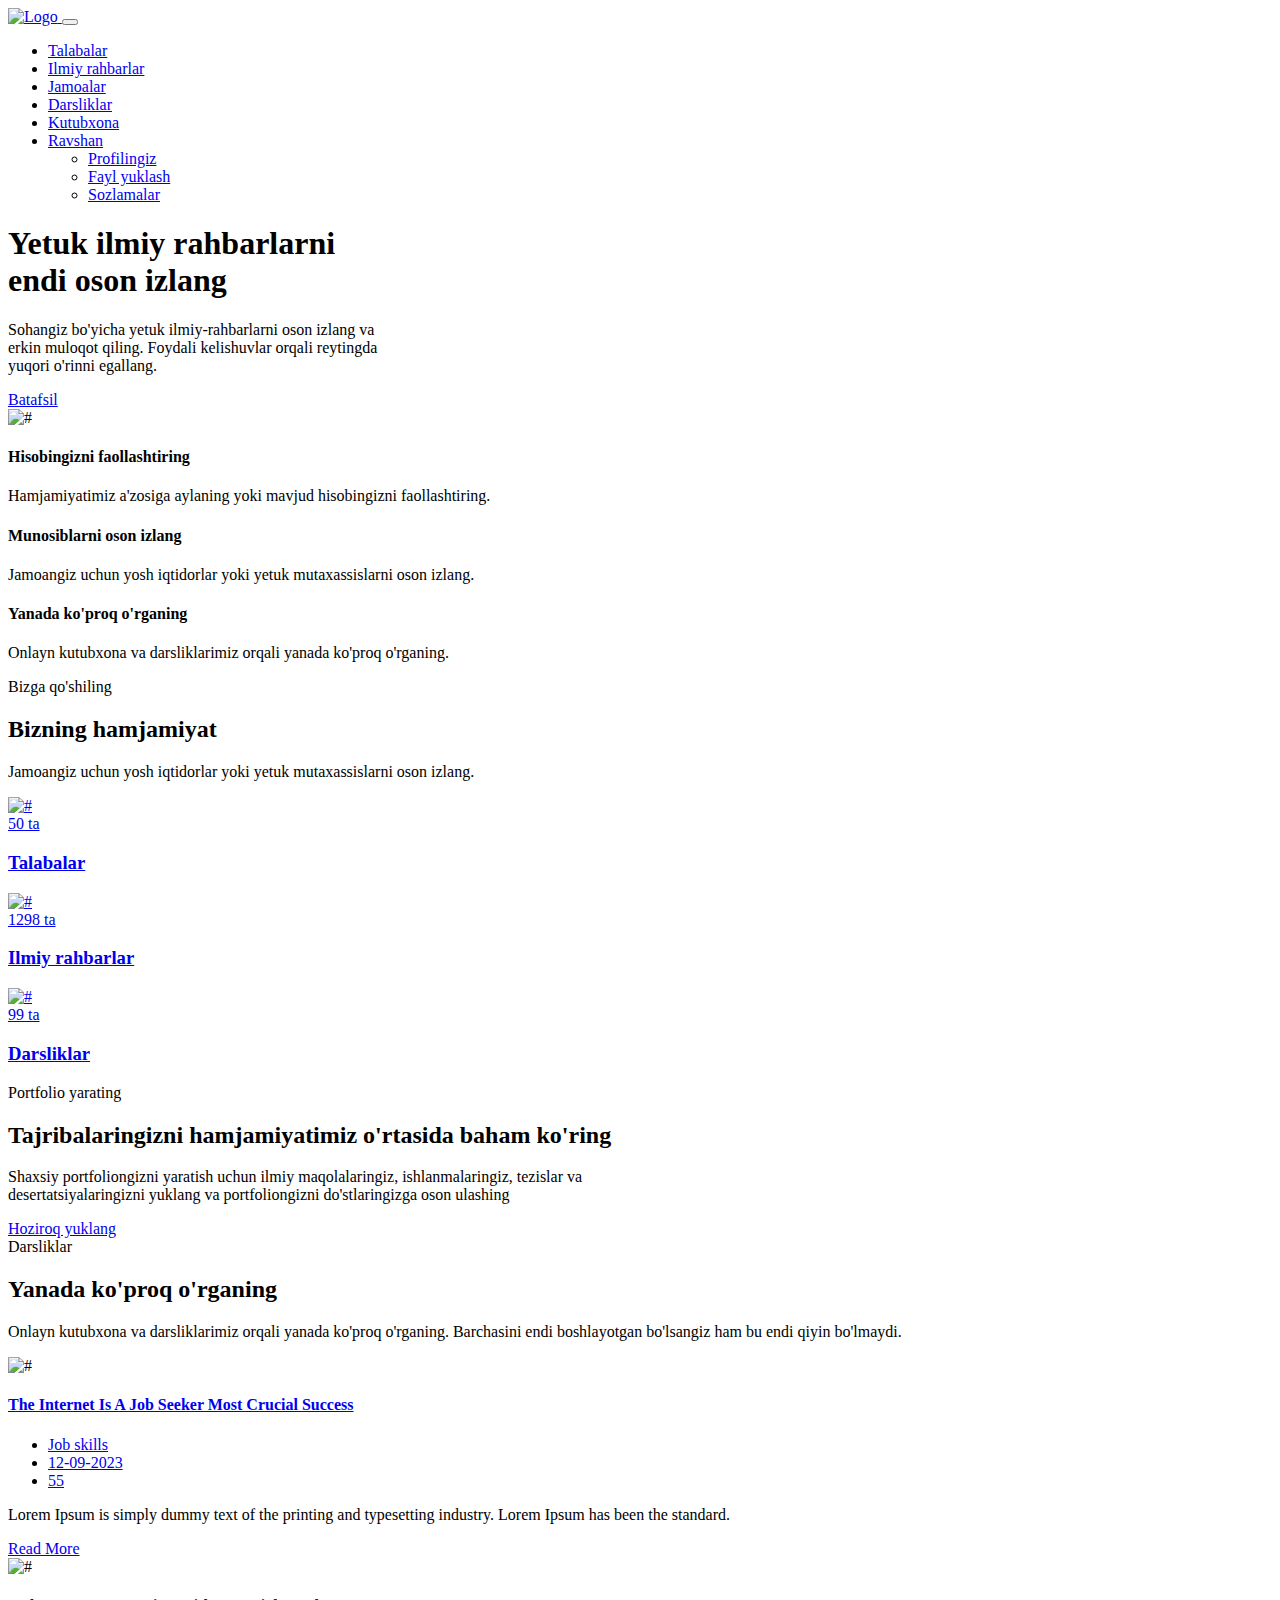
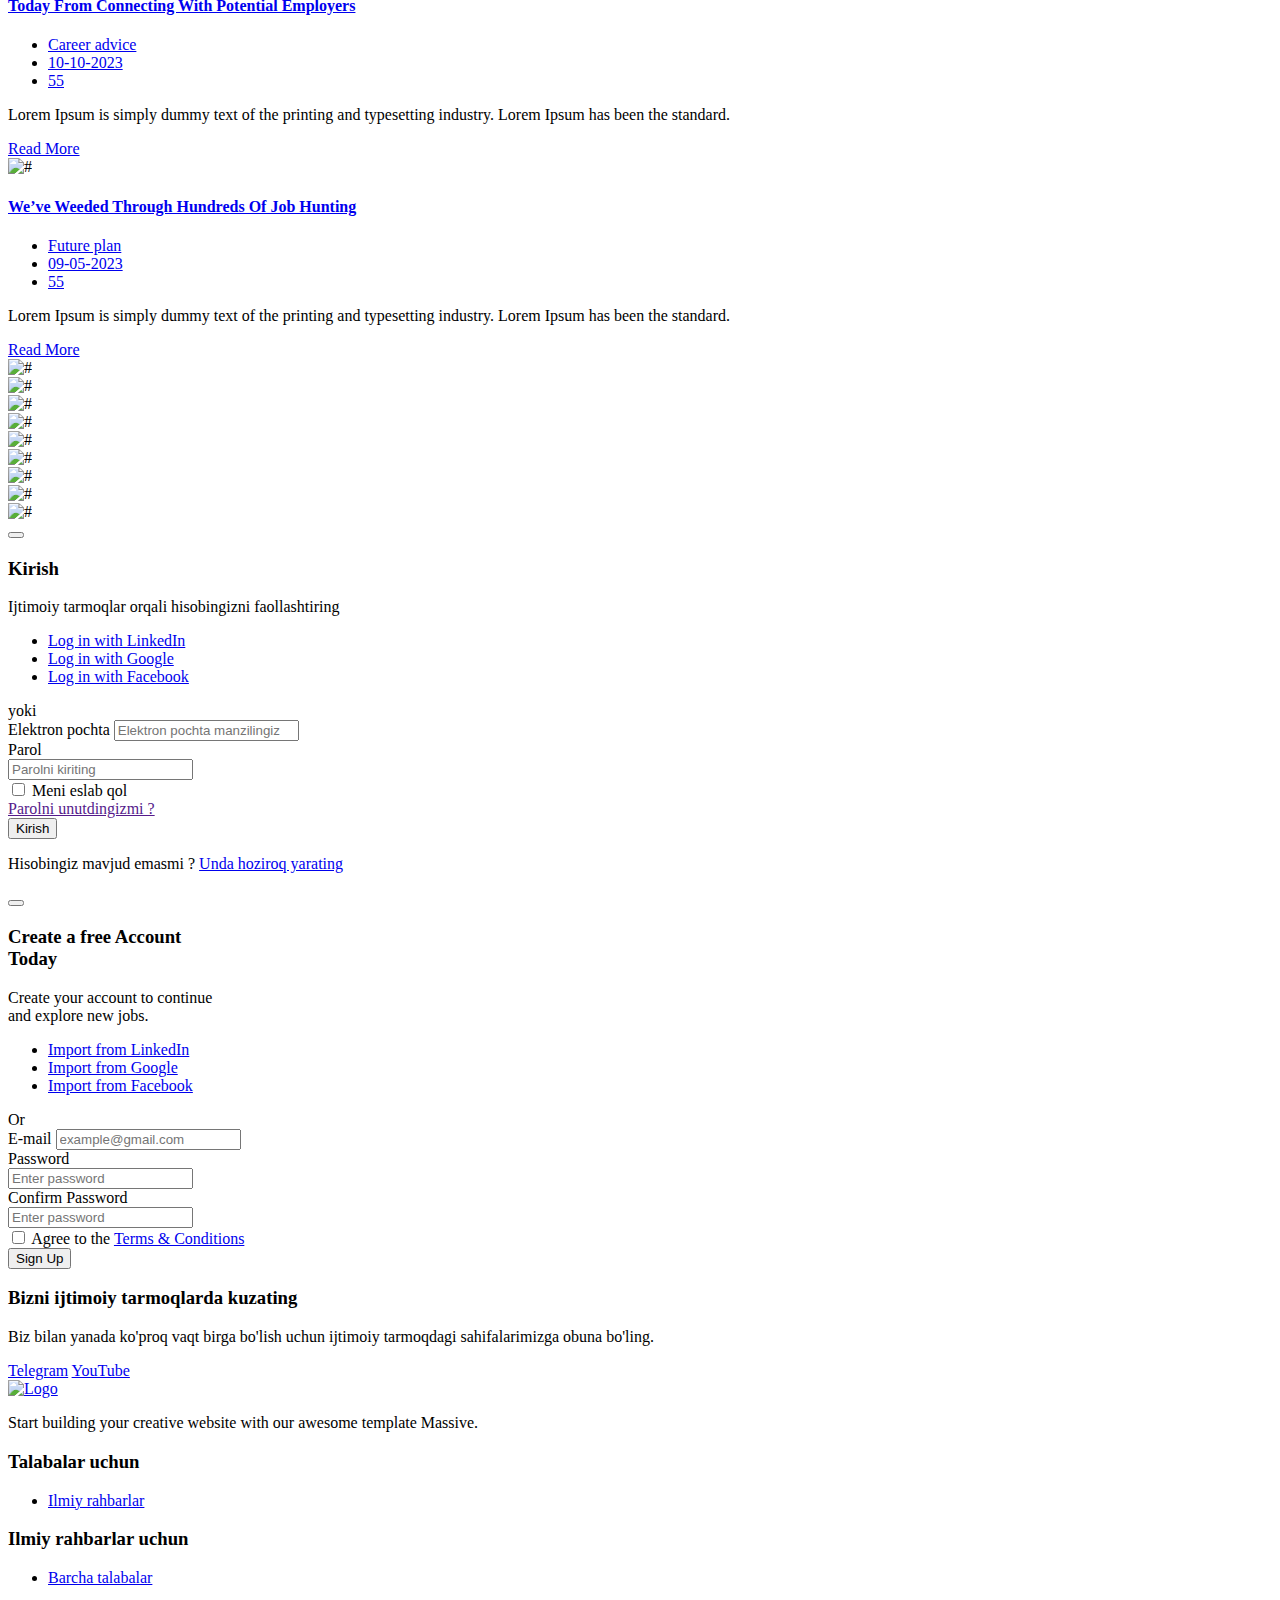
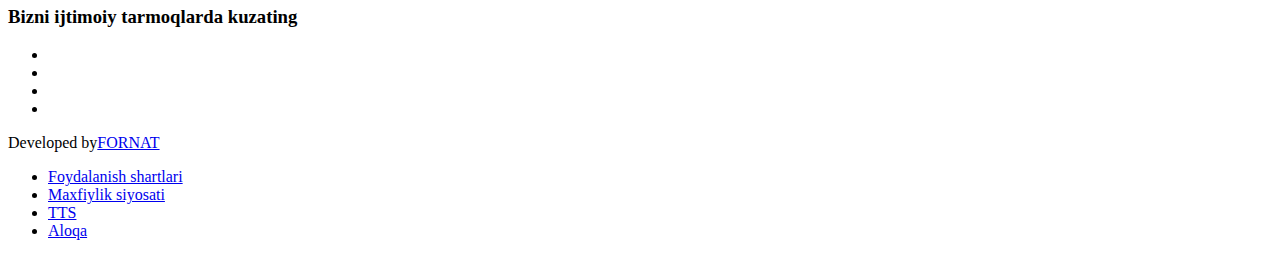
==== Science.Demo/Views/Home/index.html @ 874b8c21 "initial commit" ====
<!doctype html>
<html class="no-js" lang="">
<head>
    <meta charset="utf-8">
    <meta http-equiv="x-ua-compatible" content="ie=edge">
    <title>Science.uz</title>
    <meta name="description" content="">
    <meta name="viewport" content="width=device-width, initial-scale=1">
    <link href="https://fonts.googleapis.com/css2?family=Inter:wght@100;200;300;400;500;600;700;800;900&display=swap"
        rel="stylesheet">
    <link rel="stylesheet" href="/assets/css/bootstrap.min.css" />
    <link rel="stylesheet" href="/assets/css/LineIcons.2.0.css" />
    <link rel="stylesheet" href="/assets/css/animate.css" />
    <link rel="stylesheet" href="/assets/css/glightbox.min.css" />
    <link rel="stylesheet" href="/assets/css/tiny-slider.css" />
    <link rel="stylesheet" href="/assets/css/main.css" />
</head>
<body>

    <div id="loading-area"></div>

    <!-- Start Header Area -->
    <header class="header">
        <div class="navbar-area">
            <div class="container">
                <div class="row align-items-center">
                    <div class="col-lg-12">
                        <nav class="navbar navbar-expand-lg">
                            <a class="navbar-brand logo" href="index.html">
                                <img class="logo1" src="/assets/images/logo/logo.svg" alt="Logo" />
                            </a>
                            <button class="navbar-toggler" type="button" data-toggle="collapse"
                                data-target="#navbarSupportedContent" aria-controls="navbarSupportedContent"
                                aria-expanded="false" aria-label="Toggle navigation">
                                <span class="toggler-icon"></span>
                                <span class="toggler-icon"></span>
                                <span class="toggler-icon"></span>
                            </button>
                            <div class="collapse navbar-collapse sub-menu-bar" id="navbarSupportedContent">
                                <ul id="nav" class="navbar-nav ml-auto">
                                    <li class="nav-item"><a href="students.html">Talabalar</a></li>
                                    <li class="nav-item"><a href="advisors.html">Ilmiy rahbarlar</a></li>
                                    <li class="nav-item"><a href="#">Jamoalar</a></li>
                                    <li class="nav-item"><a href="#">Darsliklar </a></li>
                                    <li class="nav-item"><a href="#">Kutubxona </a></li>
                                    <li class="nav-item"><a href="#"><span class="lni lni-user mr-1"></span> Ravshan</a>
                                        <ul class="sub-menu">
                                        <li><a href="/Views/Student/profile.html"><span class="lni lni-user mr-1"></span> Profilingiz</a></li>
                                        <li><a href="/Views/Student/upload.html"><span class="lni lni-upload mr-1"></span> Fayl yuklash</a></li>
                                        <li><a href="/Views/Student/settings.html"><span class="lni lni-cog mr-1"></span> Sozlamalar</a></li>
                                        </ul>
                                    </li>
                                </ul>
                            </div>
                            <!-- navbar collapse -->
                            <!--div class="button">
                                <a href="javacript:" data-toggle="modal" data-target="#login" class="btn">Kirish</a>
                            </!--div>
                        </nav>
                        <!-- navbar -->
                    </div>
                </div>
                <!-- row -->
            </div>
            <!-- container -->
        </div>
        <!-- navbar area -->
    </header>
    <!-- End Header Area -->

    <!-- Start Hero Area -->
    <section class="hero-area">
        <!-- Single Slider -->
        <div class="hero-inner">
            <div class="container">
                <div class="row ">
                    <div class="col-lg-6 co-12">
                        <div class="inner-content">
                            <div class="hero-text">
                                <h1 class="wow fadeInUp" data-wow-delay=".3s">Yetuk ilmiy rahbarlarni<br>endi oson izlang</h1>
                                <p class="wow fadeInUp" data-wow-delay=".5s">Sohangiz bo'yicha yetuk ilmiy-rahbarlarni oson izlang va <br> erkin muloqot qiling. 
                                    Foydali kelishuvlar orqali reytingda <br> yuqori o'rinni egallang.
                                </p>
                                <div class="button">
                                    <a href="javacript:" data-toggle="modal" data-target="#login" class="btn wow fadeInUp" data-wow-delay=".7s">Batafsil</a>
                                </div>
                            </div>
                        </div>
                    </div>
                    <div class="col-lg-6 co-12">
                        <div class="hero-video-head wow fadeInRight" data-wow-delay=".5s">
                            <div class="video-inner">
                                <img src="/assets/images/hero/hero-image.png" alt="#">
                                <a href="https://www.youtube.com/watch?v=cz4z8CyvDas" class="glightbox hero-video"><i
                                        class="lni lni-play"></i></a>
                                <!-- Video Animation -->
                                <div class="promo-video">
                                    <div class="waves-block">
                                        <div class="waves wave-1"></div>
                                        <div class="waves wave-2"></div>
                                        <div class="waves wave-3"></div>
                                    </div>
                                </div>
                                <!--/ End Video Animation -->
                            </div>
                        </div>
                    </div>
                </div>
            </div>
        </div>
        <!--/ End Single Slider -->
    </section>
    <!--/ End Hero Area -->

    <!-- Start Apply Process Area -->
    <section class="apply-process section">
        <div class="container">
            <div class="row">
                <div class="col-lg-4 col-md-4 col-12">
                    <div class="process-item">
                        <i class="lni lni-user"></i>
                        <h4>Hisobingizni faollashtiring</h4>
                        <p>Hamjamiyatimiz   a'zosiga aylaning yoki mavjud hisobingizni faollashtiring.</p>
                    </div>
                </div>
                <div class="col-lg-4 col-md-4 col-12">
                    <div class="process-item">
                        <i class="lni lni-search"></i>  
                        <h4>Munosiblarni oson izlang</h4>
                        <p>Jamoangiz uchun yosh iqtidorlar yoki yetuk mutaxassislarni oson izlang.</p>
                    </div>
                </div>
                <div class="col-lg-4 col-md-4 col-12">
                    <div class="process-item">
                        <i class="lni lni-book"></i>
                        <h4>Yanada ko'proq o'rganing</h4>
                        <p>Onlayn kutubxona va darsliklarimiz orqali yanada ko'proq o'rganing.</p>
                    </div>
                </div>
            </div>
        </div>
    </section>
    <!--/ End Apply Process Area -->

    <section class="job-category style2 section">
        <div class="container">
            <div class="row">
                <div class="col-12">
                    <div class="section-title">
                        <span class="wow fadeInDown" data-wow-delay=".2s" style="visibility: visible; animation-delay: 0.2s; animation-name: fadeInDown;">Bizga qo'shiling</span>
                        <h2 class="wow fadeInUp" data-wow-delay=".4s" style="visibility: visible; animation-delay: 0.4s; animation-name: fadeInUp;">Bizning hamjamiyat</h2>
                        <p class="wow fadeInUp" data-wow-delay=".6s" style="visibility: visible; animation-delay: 0.6s; animation-name: fadeInUp;">Jamoangiz uchun yosh iqtidorlar yoki yetuk mutaxassislarni oson izlang.</p>
                    </div>
                </div>
            </div>
            <div class="cat-head">
                <div class="row">
                    <div class="col-lg-4 col-md-6 col-12">
                        <a href="browse-jobs.html" class="single-cat wow fadeInUp" data-wow-delay=".2s" style="visibility: visible; animation-delay: 0.2s; animation-name: fadeInUp;">
                            <div class="top-side">
                                <img src="/assets/images/call-action/student.jpg" alt="#">
                                </div>
                                <div class="bottom-side">
                                <span class="available-job">50 ta</span>
                                <h3>Talabalar <i class="lni lni-arrow-right"></i></h3>
                            </div>
                        </a>
                    </div>
                    <div class="col-lg-4 col-md-6 col-12">
                        <a href="browse-jobs.html" class="single-cat wow fadeInUp" data-wow-delay=".4s" style="visibility: visible; animation-delay: 0.4s; animation-name: fadeInUp;">
                            <div class="top-side">
                                <img src="/assets/images/call-action/advisor.jpg" alt="#">
                            </div>
                            <div class="bottom-side">
                                <span class="available-job">1298 ta</span>
                                <h3>Ilmiy rahbarlar <i class="lni lni-arrow-right"></i></h3>
                            </div>
                        </a>
                    </div>
                    <div class="col-lg-4 col-md-6 col-12">
                        <a href="browse-jobs.html" class="single-cat wow fadeInUp" data-wow-delay=".6s" style="visibility: visible; animation-delay: 0.6s; animation-name: fadeInUp;">
                            <div class="top-side">
                                <img src="/assets/images/call-action/learning.jpg" alt="#">
                            </div>
                            <div class="bottom-side">
                                <span class="available-job">99 ta</span>
                                <h3>Darsliklar <i class="lni lni-arrow-right"></i></h3>
                            </div>
                        </a>
                    </div>
                </div>
            </div>
        </div>
    </section>

    <!-- Start Call Action Area -->
    <section class="call-action overlay section">
        <div class="container">
            <div class="row ">
                <div class="col-lg-8 offset-lg-2 col-12">
                    <div class="inner">
                        <div class="section-title">
                            <span class="wow fadeInDown" data-wow-delay=".2s">Portfolio yarating</span>
                            <h2 class="wow fadeInUp" data-wow-delay=".4s">Tajribalaringizni hamjamiyatimiz o'rtasida baham ko'ring</h2>
                            <p class="wow fadeInUp" data-wow-delay=".6s">Shaxsiy portfoliongizni yaratish uchun ilmiy maqolalaringiz, ishlanmalaringiz, tezislar va <br> desertatsiyalaringizni yuklang va portfoliongizni do'stlaringizga oson ulashing</p>
                            <div class="button wow fadeInUp" data-wow-delay=".8s">
                                <a href="#" class="btn"><i class="lni lni-upload"></i> Hoziroq yuklang</a>
                            </div>
                        </div>
                    </div>
                </div>
            </div>
        </div>
    </section>
    <!-- /End Call Action Area -->

    <div class="latest-news-area section">
        <div class="container">
        <div class="row">
        <div class="col-12">
        <div class="section-title">
        <span class="wow fadeInDown" data-wow-delay=".2s" style="visibility: visible; animation-delay: 0.2s; animation-name: fadeInDown;">Darsliklar</span>
        <h2 class="wow fadeInUp" data-wow-delay=".4s" style="visibility: visible; animation-delay: 0.4s; animation-name: fadeInUp;">Yanada ko'proq o'rganing</h2>
        <p class="wow fadeInUp" data-wow-delay=".6s" style="visibility: visible; animation-delay: 0.6s; animation-name: fadeInUp;">Onlayn kutubxona va darsliklarimiz orqali yanada ko'proq o'rganing. Barchasini endi boshlayotgan
        bo'lsangiz ham bu endi qiyin bo'lmaydi.</p>
        </div>
        </div>
        </div>
        <div class="row">
        <div class="col-lg-4 col-md-6 col-12">
        
        <div class="single-news wow fadeInUp" data-wow-delay=".3s" style="visibility: visible; animation-delay: 0.3s; animation-name: fadeInUp;">
        <div class="image">
        <img class="thumb" src="/assets/images/call-action/student.jpg" alt="#">
        </div>
        <div class="content-body">
        <h4 class="title"><a href="blog-single.html">The Internet Is A Job Seeker Most
        Crucial Success</a></h4>
        <div class="meta-details">
        <ul>
        <li><a href="javascript:"><i class="lni lni-tag"></i> Job skills</a></li>
        <li><a href="javascript:"><i class="lni lni-calendar"></i> 12-09-2023</a></li>
        <li><a href="javascript:"><i class="lni lni-eye"></i> 55</a></li>
        </ul>
        </div>
        <p>Lorem Ipsum is simply dummy text of the printing and typesetting industry. Lorem Ipsum
        has been the standard.</p>
        <div class="button">
        <a href="blog-single.html" class="btn">Read More</a>
        </div>
        </div>
        </div>
        
        </div>
        <div class="col-lg-4 col-md-6 col-12">
        
        <div class="single-news wow fadeInUp" data-wow-delay=".5s" style="visibility: visible; animation-delay: 0.5s; animation-name: fadeInUp;">
        <div class="image">
        <img class="thumb" src="/assets/images/call-action/advisor.jpg" alt="#">
        </div>
        <div class="content-body">
        <h4 class="title"><a href="blog-single.html">Today From Connecting With Potential
        Employers</a></h4>
        <div class="meta-details">
        <ul>
        <li><a href="javascript:"><i class="lni lni-tag"></i> Career advice</a></li>
        <li><a href="javascript:"><i class="lni lni-calendar"></i> 10-10-2023</a></li>
        <li><a href="javascript:"><i class="lni lni-eye"></i> 55</a></li>
         </ul>
        </div>
        <p>Lorem Ipsum is simply dummy text of the printing and typesetting industry. Lorem Ipsum
        has been the standard.</p>
        <div class="button">
        <a href="blog-single.html" class="btn">Read More</a>
        </div>
        </div>
        </div>
        
        </div>
        <div class="col-lg-4 col-md-6 col-12">
        
        <div class="single-news wow fadeInUp" data-wow-delay=".7s" style="visibility: visible; animation-delay: 0.7s; animation-name: fadeInUp;">
        <div class="image">
        <img class="thumb" src="/assets/images/call-action/learning.jpg" alt="#">
        </div>
        <div class="content-body">
        <h4 class="title"><a href="blog-single.html">We’ve Weeded Through Hundreds Of Job
        Hunting</a></h4>
        <div class="meta-details">
        <ul>
        <li><a href="javascript:"><i class="lni lni-tag"></i> Future plan</a></li>
        <li><a href="javascript:"><i class="lni lni-calendar"></i> 09-05-2023</a></li>
        <li><a href="javascript:"><i class="lni lni-eye"></i> 55</a></li>
        </ul>
        </div>
        <p>Lorem Ipsum is simply dummy text of the printing and typesetting industry. Lorem Ipsum
        has been the standard.</p>
        <div class="button">
        <a href="blog-single.html" class="btn">Read More</a>
        </div>
        </div>
        </div>
        
        </div>
        </div>
        </div>
    </div>

    <!-- Start Clients Area -->
    <div class="client-logo-section">
        <div class="container">
            <div class="client-logo-wrapper">
                <div class="client-logo-carousel d-flex align-items-center justify-content-between">
                    <div class="client-logo">
                        <img src="assets/images/clients/client1.png" alt="#">
                    </div>
                    <div class="client-logo">
                        <img src="assets/images/clients/client2.png" alt="#">
                    </div>
                    <div class="client-logo">
                        <img src="assets/images/clients/client3.png" alt="#">
                    </div>
                    <div class="client-logo">
                        <img src="assets/images/clients/client4.png" alt="#">
                    </div>
                    <div class="client-logo">
                        <img src="assets/images/clients/client5.png" alt="#">
                    </div>
                    <div class="client-logo">
                        <img src="assets/images/clients/client6.png" alt="#">
                    </div>
                    <div class="client-logo">
                        <img src="assets/images/clients/client2.png" alt="#">
                    </div>
                    <div class="client-logo">
                        <img src="assets/images/clients/client3.png" alt="#">
                    </div>
                    <div class="client-logo">
                        <img src="assets/images/clients/client4.png" alt="#">
                    </div>
                </div>
            </div>
        </div>
    </div>
    <!-- End Clients Area -->

    <!-- Login Modal -->
    <div class="modal fade form-modal" id="login" tabindex="-1" aria-hidden="true">
        <div class="modal-dialog max-width-px-840 position-relative">
            <button type="button"
                class="circle-32 btn-reset bg-white pos-abs-tr mt-md-n6 mr-lg-n6 focus-reset z-index-supper"
                data-dismiss="modal"><i class="lni lni-close"></i></button>
            <div class="login-modal-main">
                <div class="row no-gutters">
                    <div class="col-12">
                        <div class="row">
                            <div class="heading">
                                <h3>Kirish</h3>
                                <p>Ijtimoiy tarmoqlar orqali hisobingizni faollashtiring</p>
                            </div>
                            <div class="social-login">
                                <ul>
                                    <li><a class="linkedin" href="#"><i class="lni lni-linkedin-original"></i> Log in
                                            with LinkedIn</a></li>
                                    <li><a class="google" href="#"><i class="lni lni-google"></i> Log in with
                                            Google</a></li>
                                    <li><a class="facebook" href="#"><i class="lni lni-facebook-original"></i> Log in
                                            with Facebook</a></li>
                                </ul>
                            </div>
                            <div class="or-devider">
                                <span>yoki</span>
                            </div>
                            <form action="/">
                                <div class="form-group">
                                    <label for="email" class="label">Elektron pochta</label>
                                    <input type="email" class="form-control" placeholder="Elektron pochta manzilingiz">
                                </div>
                                <div class="form-group">
                                    <label for="password" class="label">Parol</label>
                                    <div class="position-relative">
                                        <input type="password" class="form-control" placeholder="Parolni kiriting">
                                    </div>
                                </div>
                                <div class="form-group d-flex flex-wrap justify-content-between">
                                    <!-- Default checkbox -->
                                    <div class="form-check">
                                        <input class="form-check-input" type="checkbox" value=""
                                            id="flexCheckDefault" />
                                        <label class="form-check-label" for="flexCheckDefault">Meni eslab qol</label>
                                    </div>
                                    <a href="" class="font-size-3 text-dodger line-height-reset">Parolni unutdingizmi ?</a>
                                </div>
                                <div class="form-group mb-8 button">
                                    <button class="btn ">Kirish</button>
                                </div>
                                <p class="text-center create-new-account">Hisobingiz mavjud emasmi ? <a href="javacript:" data-toggle="modal" data-target="#signup" class="btn">Unda hoziroq yarating</a></p>
                            </form>
                        </div>
                    </div>
                </div>
            </div>
        </div>
    </div>
    <!-- End Login Modal -->

    <!-- Signup Modal -->
    <div class="modal fade form-modal" id="signup" tabindex="-1" aria-hidden="true">
        <div class="modal-dialog max-width-px-840 position-relative">
            <button type="button"
                class="circle-32 btn-reset bg-white pos-abs-tr mt-md-n6 mr-lg-n6 focus-reset z-index-supper"
                data-dismiss="modal"><i class="lni lni-close"></i></button>
            <div class="login-modal-main">
                <div class="row no-gutters">
                    <div class="col-12">
                        <div class="row">
                            <div class="heading">
                                <h3>Create a free Account <br> Today</h3>
                                <p>Create your account to continue <br> and explore new jobs.</p>
                            </div>
                            <div class="social-login">
                                <ul>
                                    <li><a class="linkedin" href="#"><i class="lni lni-linkedin-original"></i> Import from LinkedIn</a></li>
                                    <li><a class="google" href="#"><i class="lni lni-google"></i> Import from
                                            Google</a></li>
                                    <li><a class="facebook" href="#"><i class="lni lni-facebook-original"></i> Import from Facebook</a></li>
                                </ul>
                            </div>
                            <div class="or-devider">
                                <span>Or</span>
                            </div>
                            <form action="/">
                                <div class="form-group">
                                    <label for="email" class="label">E-mail</label>
                                    <input type="email" class="form-control" placeholder="example@gmail.com">
                                </div>
                                <div class="form-group">
                                    <label for="password" class="label">Password</label>
                                    <div class="position-relative">
                                        <input type="password" class="form-control"
                                            placeholder="Enter password">
                                    </div>
                                </div>
                                <div class="form-group">
                                    <label for="password" class="label">Confirm Password</label>
                                    <div class="position-relative">
                                        <input type="password" class="form-control"
                                            placeholder="Enter password">
                                    </div>
                                </div>
                                <div class="form-group d-flex flex-wrap justify-content-between">
                                    <!-- Default checkbox -->
                                    <div class="form-check">
                                        <input class="form-check-input" type="checkbox" value="">
                                        <label class="form-check-label" for="flexCheckDefault">Agree to the <a
                                                href="#">Terms & Conditions</a></label>
                                    </div>
                                </div>
                                <div class="form-group mb-8 button">
                                    <button class="btn ">Sign Up
                                    </button>
                                </div>
                            </form>
                        </div>
                    </div>
                </div>
            </div>
        </div>
    </div>
    <!-- End Signup Modal -->

    <!-- Start Footer Area -->
    <footer class="footer">
        <div class="footer-top">
            <div class="container">
                <div class="row align-items-center justify-content-center">
                    <div class="col-lg-6 col-12">
                        <div class="download-text">
                            <h3>Bizni ijtimoiy tarmoqlarda kuzating</h3>
                            <p>Biz bilan yanada ko'proq vaqt birga bo'lish uchun ijtimoiy tarmoqdagi sahifalarimizga obuna bo'ling.</p>
                        </div>
                    </div>
                    <div class="col-lg-6 col-12">
                        <div class="download-button">
                            <div class="button">
                                <a class="btn" href="#"><i class="lni lni-telegram-original"></i> Telegram</a>
                                <a class="btn" href="#"><i class="lni lni-youtube"></i> YouTube</a>
                            </div>
                        </div>
                    </div>
                </div>
            </div>
        </div>
        <!-- Start Middle Top -->
        <div class="footer-middle">
            <div class="container">
                <div class="row">
                    <div class="col-lg-4 col-md-6 col-12">
                        <!-- Single Widget -->
                        <div class="f-about single-footer">
                            <div class="logo">
                                <a href="index.html"><img src="assets/images/logo/logo.svg" alt="Logo"></a>
                            </div>
                            <p>Start building your creative website with our awesome template Massive.</p>
                        </div>
                        <!-- End Single Widget -->
                    </div>
                    <div class="col-lg-8 col-12">
                        <div class="row">
                            <div class="col-lg-4 col-md-6 col-12">
                                <!-- Single Widget -->
                                <div class="single-footer f-link">
                                    <h3>Talabalar uchun</h3>
                                    <ul>
                                        <li><a href="students.html">Ilmiy rahbarlar</a></li>
                                    </ul>
                                </div>
                                <!-- End Single Widget -->
                            </div>
                            <div class="col-lg-4 col-md-6 col-12">
                                <!-- Single Widget -->
                                <div class="single-footer f-link">
                                    <h3>Ilmiy rahbarlar uchun</h3>
                                    <ul>
                                        <li><a href="advisors.html">Barcha talabalar</a></li>
                                    </ul>
                                </div>
                                <!-- End Single Widget -->
                            </div>
                            <div class="col-lg-4 col-md-6 col-12">
                                <!-- Single Widget -->
                                <div class="single-footer newsletter">
                                    <h3>Bizni ijtimoiy tarmoqlarda kuzating</h3>
                                    <div class="footer-social">
                                        <ul>
                                            <li><a href="#"><i class="lni lni-facebook-original"></i></a></li>
                                            <li><a href="#"><i class="lni lni-telegram-original"></i></a></li>
                                            <li><a href="#"><i class="lni lni-youtube"></i></a></li>
                                            <li><a href="#"><i class="lni lni-instagram-original"></i></a></li>
                                        </ul>
                                    </div>
                                </div>
                                <!-- End Single Widget -->
                            </div>
                        </div>
                    </div>
                </div>
            </div>
        </div>
        <!--/ End Footer Middle -->
        <!-- Start Footer Bottom -->
        <div class="footer-bottom">
            <div class="container">
                <div class="inner">
                    <div class="row">
                        <div class="col-lg-6 col-md-6 col-12">
                            <div class="left">
                                <p>Developed by<a href="https://fornat.uz/" rel="nofollow" target="_blank">FORNAT</a></p>
                            </div>
                        </div>
                        <div class="col-lg-6 col-md-6 col-12">
                            <div class="right">
                                <ul>
                                    <li><a href="#">Foydalanish shartlari</a></li>
                                    <li><a href="#">Maxfiylik siyosati</a></li>
                                    <li><a href="#">TTS</a></li>
                                    <li><a href="#">Aloqa</a></li>
                                </ul>
                            </div>
                        </div>
                    </div>
                </div>
            </div>
        </div>
        <!-- End Footer Middle -->
    </footer>
    <!--/ End Footer Area -->

    <!-- ========================= scroll-top ========================= -->
    <a href="#" class="scroll-top btn-hover">
        <i class="lni lni-chevron-up"></i>
    </a>

    <!-- ========================= JS here ========================= -->
    
    <script src="/assets/js/bootstrap.min.js"></script>
    <script src="/assets/js/wow.min.js"></script>
    <script src="/assets/js/tiny-slider.js"></script>
    <script src="/assets/js/glightbox.min.js"></script>
    <script src="/assets/js/main.js"></script>
    <script type="text/javascript">
        //====== Clients Logo Slider
        tns({
            container: '.client-logo-carousel',
            slideBy: 'page',
            autoplay: true,
            autoplayButtonOutput: false,
            mouseDrag: true,
            gutter: 15,
            nav: false,
            controls: false,
            responsive: {
                0: {
                    items: 1,
                },
                540: {
                    items: 2,
                },
                768: {
                    items: 3,
                },
                992: {
                    items: 4,
                },
                1170: {
                    items: 6,
                }
            }
        });
        //========= glightbox
        GLightbox({
            'href': 'https://www.youtube.com/watch?v=cz4z8CyvDas',
            'type': 'video',
            'source': 'youtube', //vimeo, youtube or local
            'width': 900,
            'autoplayVideos': true,
        });
    </script>
    
</body>

</html>
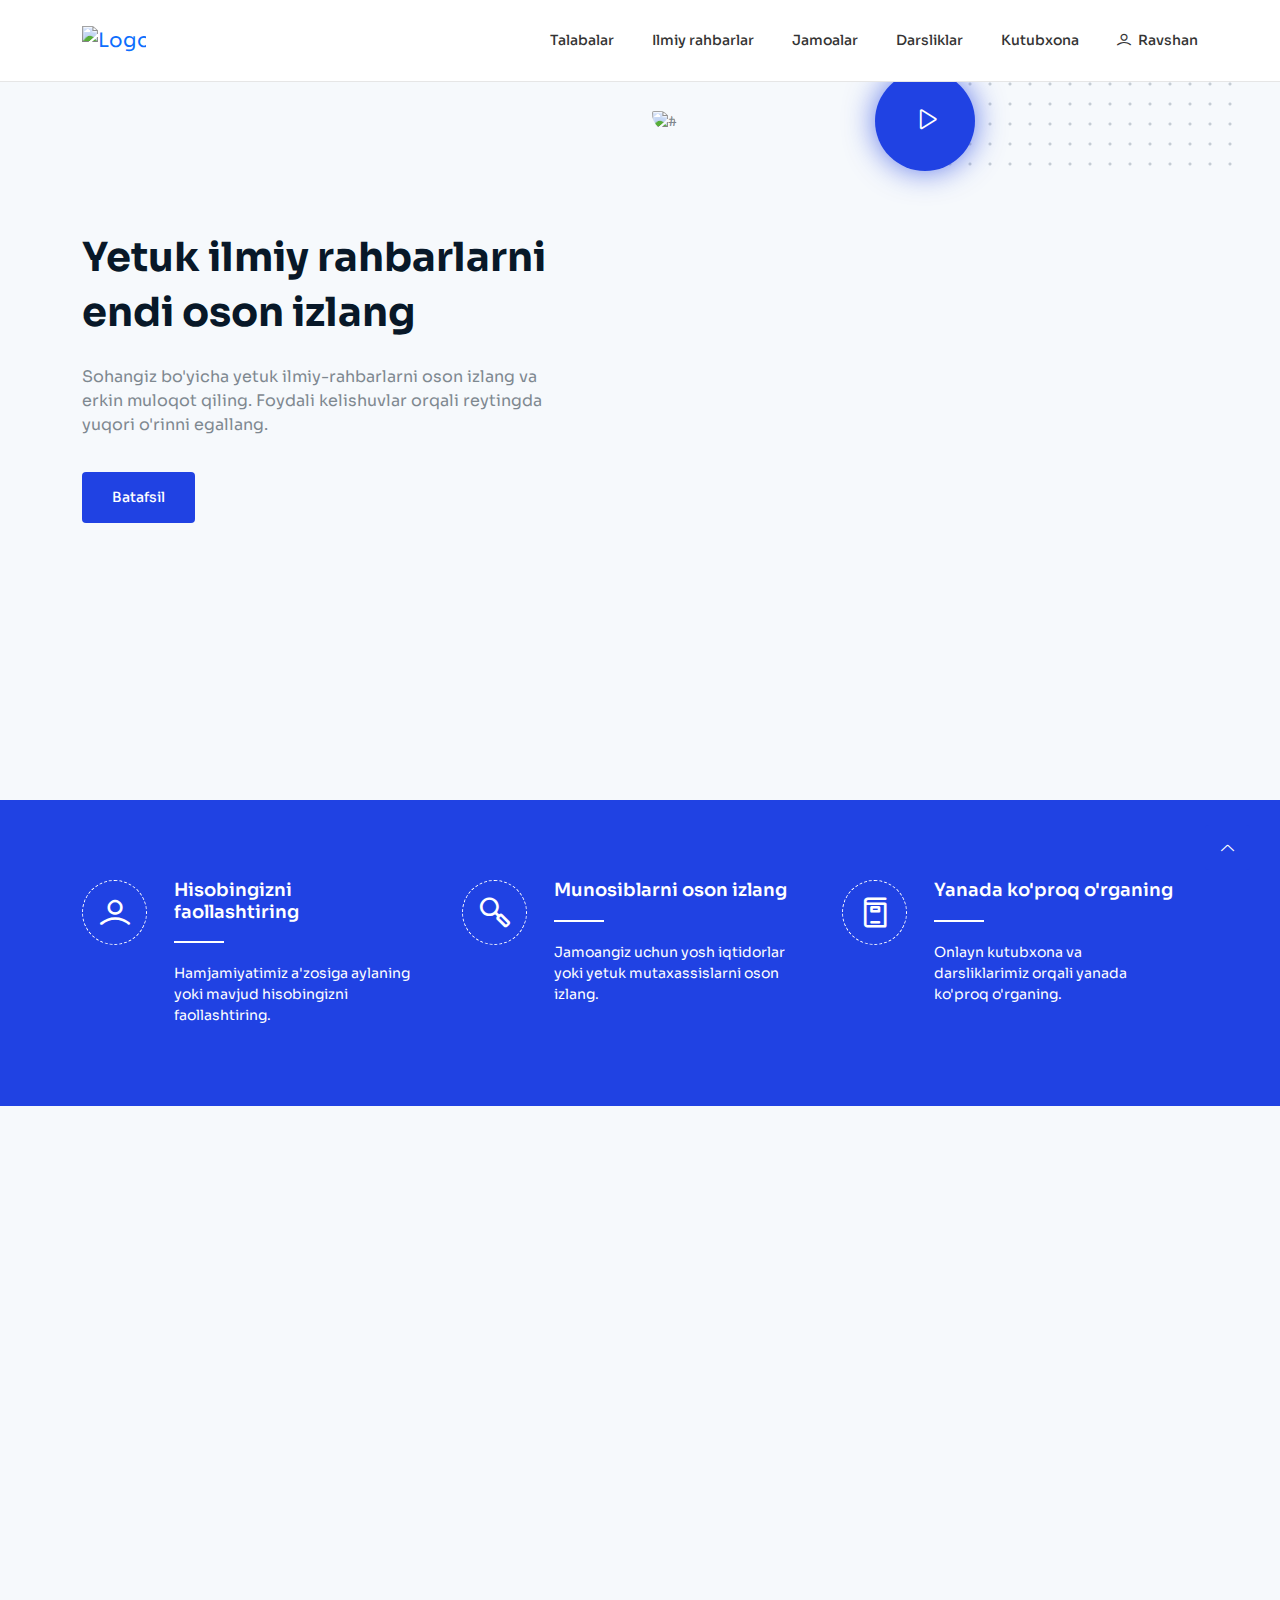
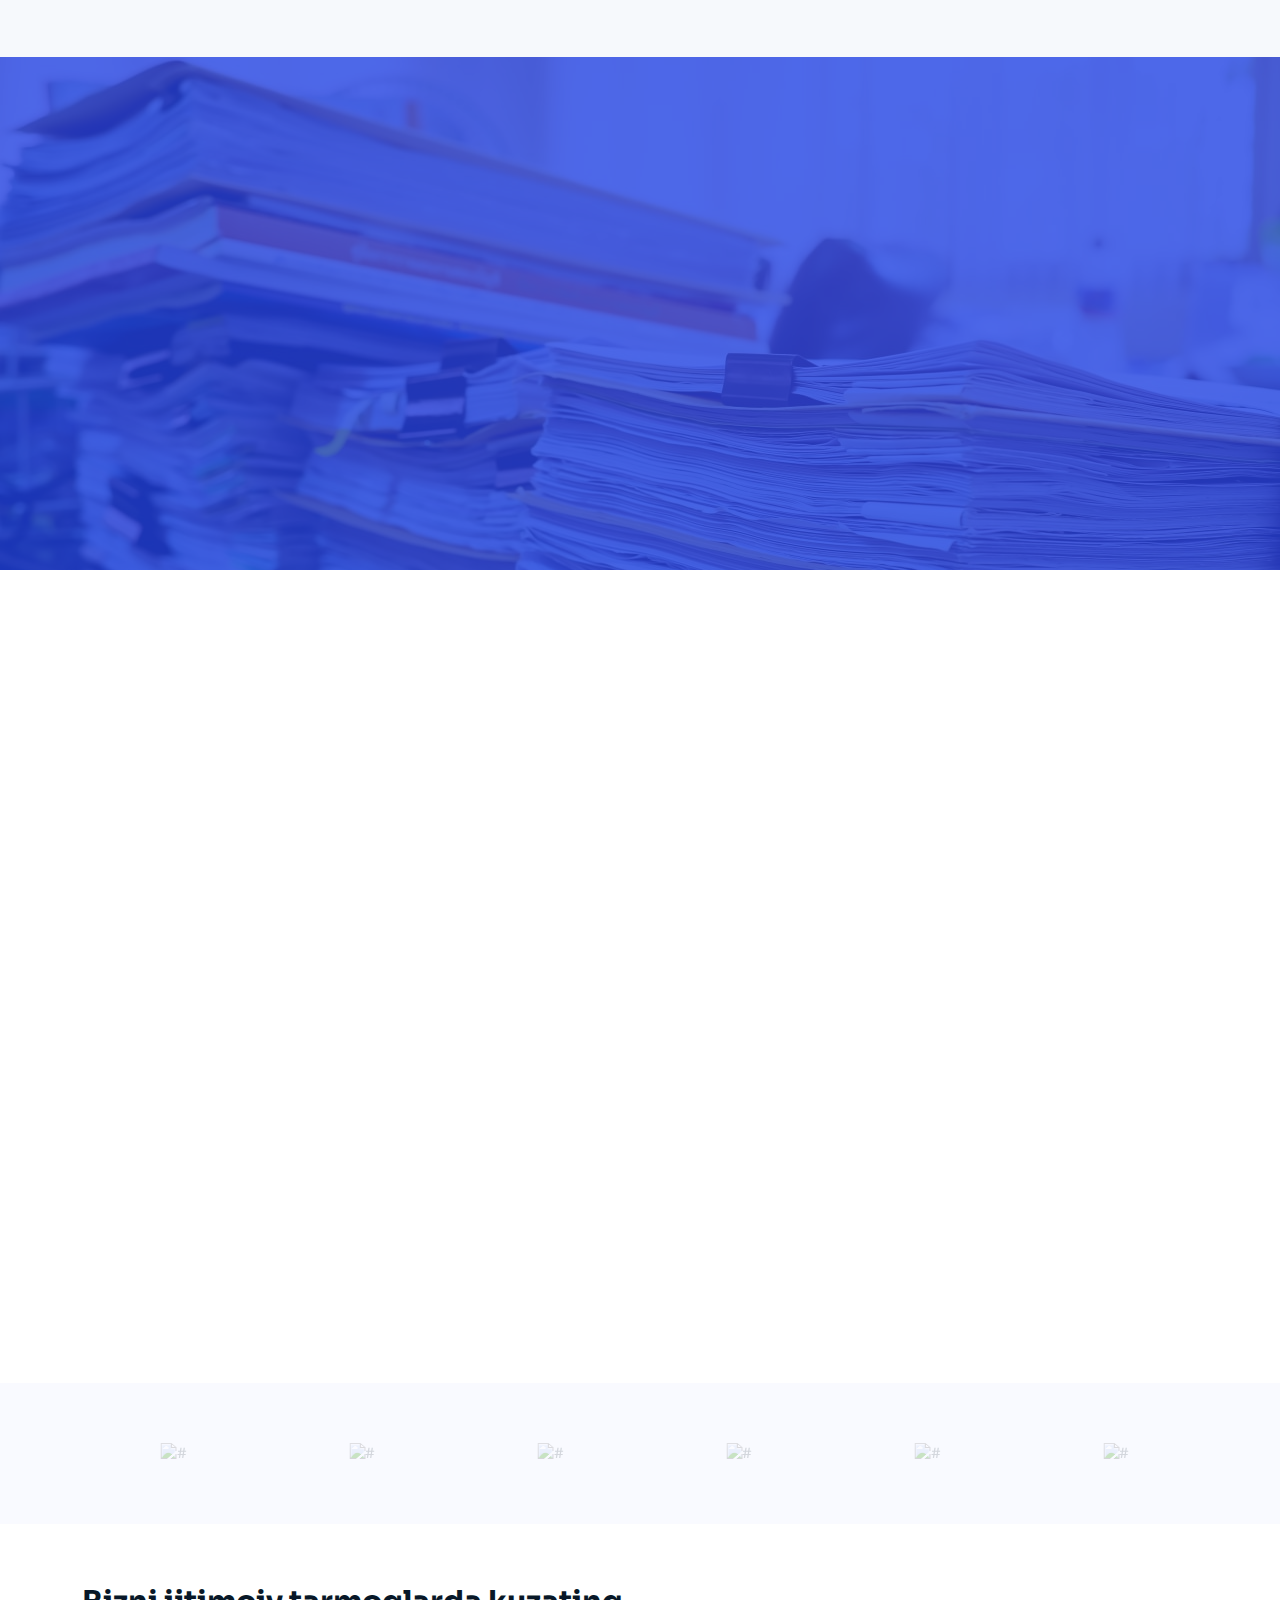
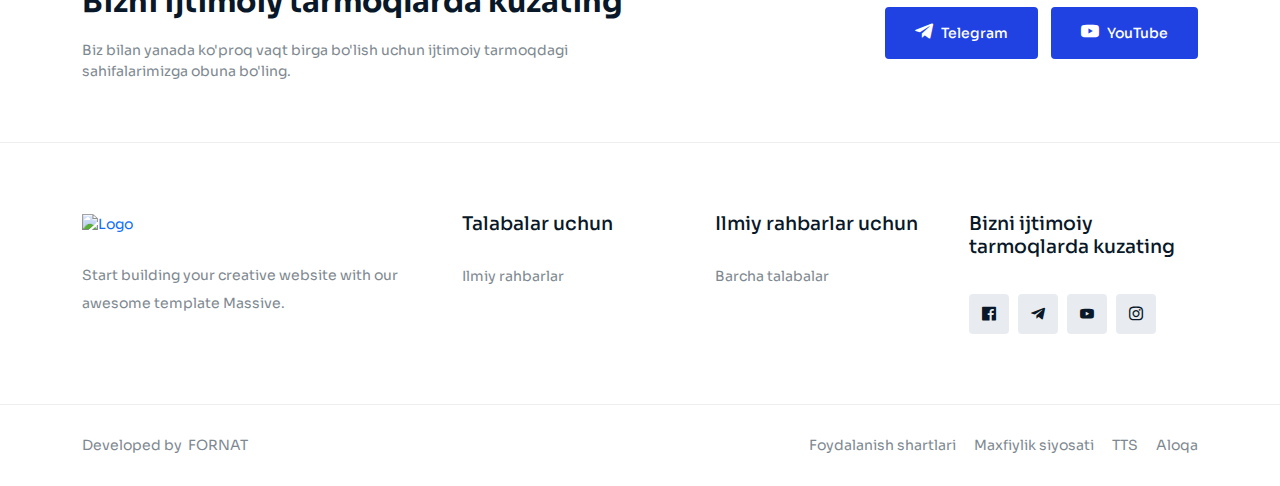
==== commit 7ff62fd6: "asdf" ====
--- a/Science.Demo/Views/Home/index.html
+++ b/Science.Demo/Views/Home/index.html
@@ -8,12 +8,12 @@
     <meta name="viewport" content="width=device-width, initial-scale=1">
     <link href="https://fonts.googleapis.com/css2?family=Inter:wght@100;200;300;400;500;600;700;800;900&display=swap"
         rel="stylesheet">
-    <link rel="stylesheet" href="/assets/css/bootstrap.min.css" />
-    <link rel="stylesheet" href="/assets/css/LineIcons.2.0.css" />
-    <link rel="stylesheet" href="/assets/css/animate.css" />
-    <link rel="stylesheet" href="/assets/css/glightbox.min.css" />
-    <link rel="stylesheet" href="/assets/css/tiny-slider.css" />
-    <link rel="stylesheet" href="/assets/css/main.css" />
+    <link rel="stylesheet" href="../../assets/css/bootstrap.min.css" />
+    <link rel="stylesheet" href="../../assets/css/LineIcons.2.0.css" />
+    <link rel="stylesheet" href="../../assets/css/animate.css" />
+    <link rel="stylesheet" href="../../assets/css/glightbox.min.css" />
+    <link rel="stylesheet" href="../../assets/css/tiny-slider.css" />
+    <link rel="stylesheet" href="../../assets/css/main.css" />
 </head>
 <body>
 
@@ -583,11 +583,11 @@
 
     <!-- ========================= JS here ========================= -->
     
-    <script src="/assets/js/bootstrap.min.js"></script>
-    <script src="/assets/js/wow.min.js"></script>
-    <script src="/assets/js/tiny-slider.js"></script>
-    <script src="/assets/js/glightbox.min.js"></script>
-    <script src="/assets/js/main.js"></script>
+    <script src="../../assets/js/bootstrap.min.js"></script>
+    <script src="../../assets/js/wow.min.js"></script>
+    <script src="../../assets/js/tiny-slider.js"></script>
+    <script src="../../assets/js/glightbox.min.js"></script>
+    <script src="../../assets/js/main.js"></script>
     <script type="text/javascript">
         //====== Clients Logo Slider
         tns({
